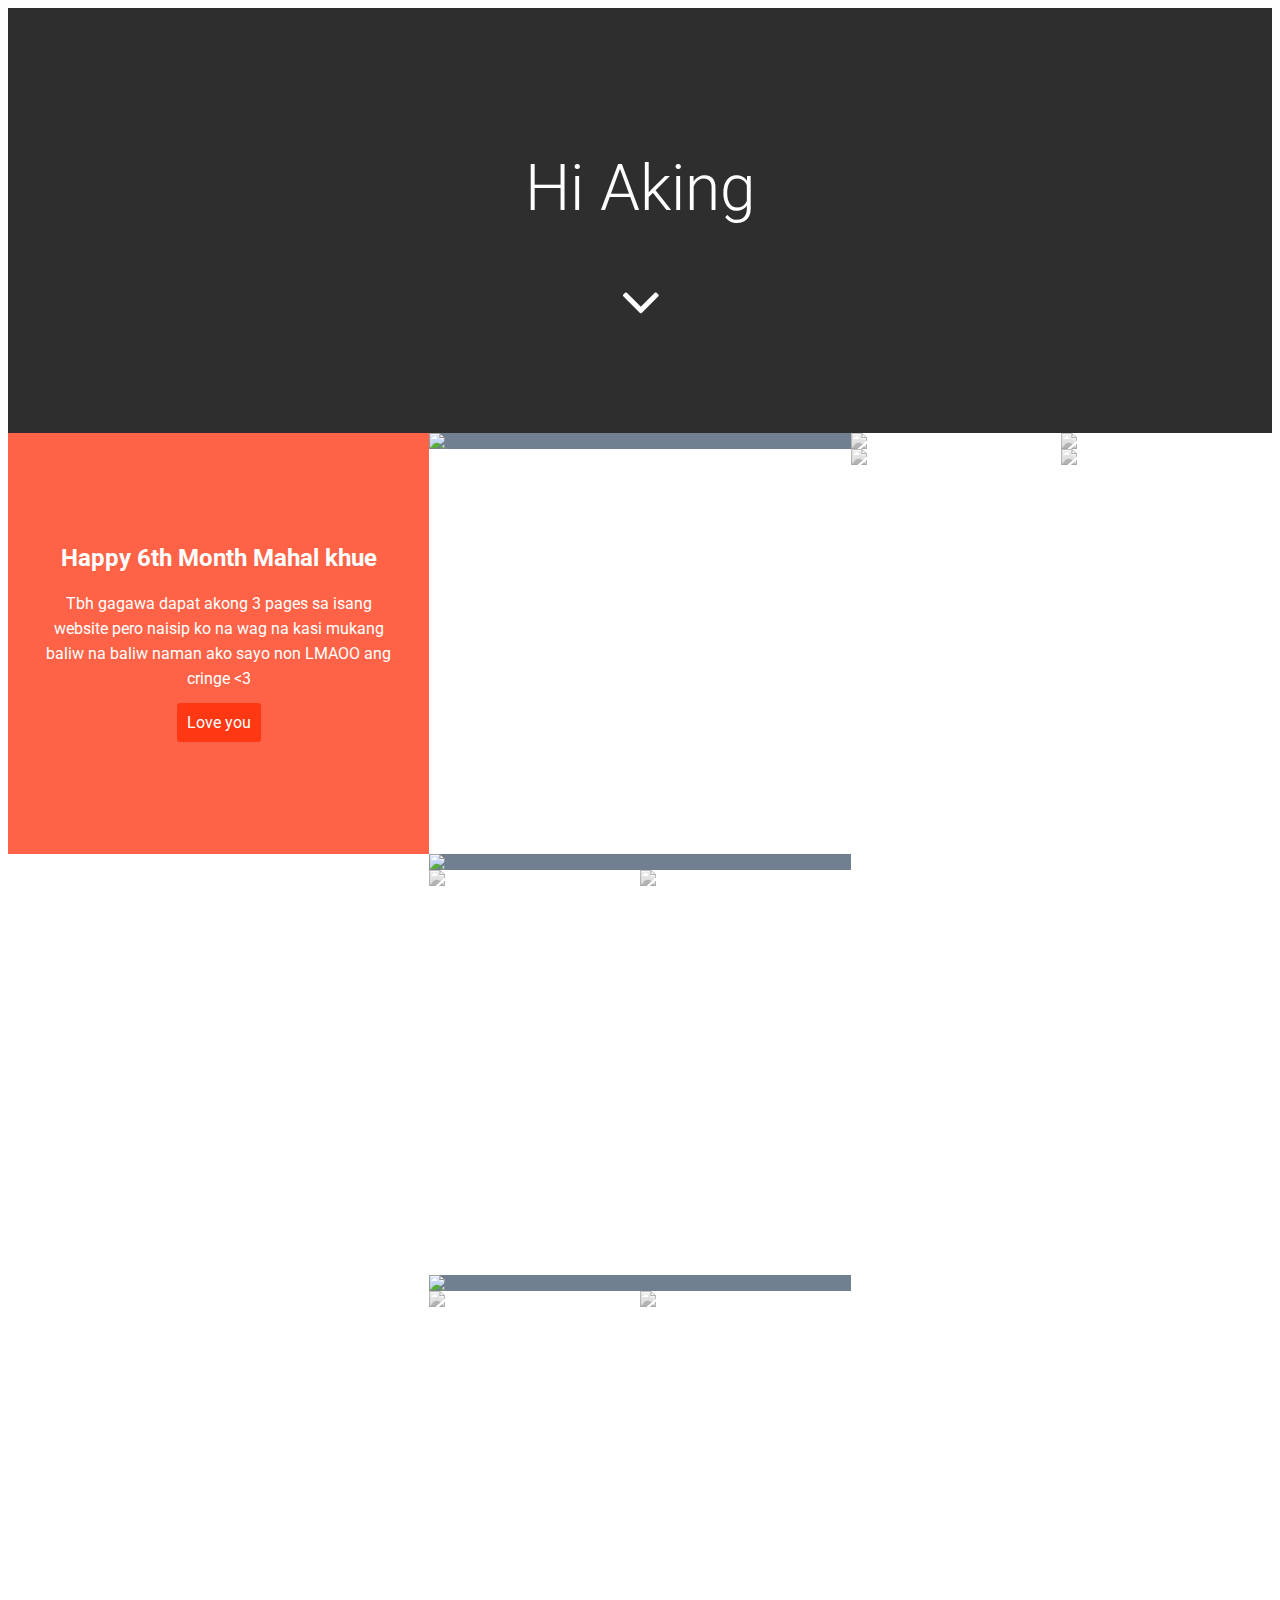
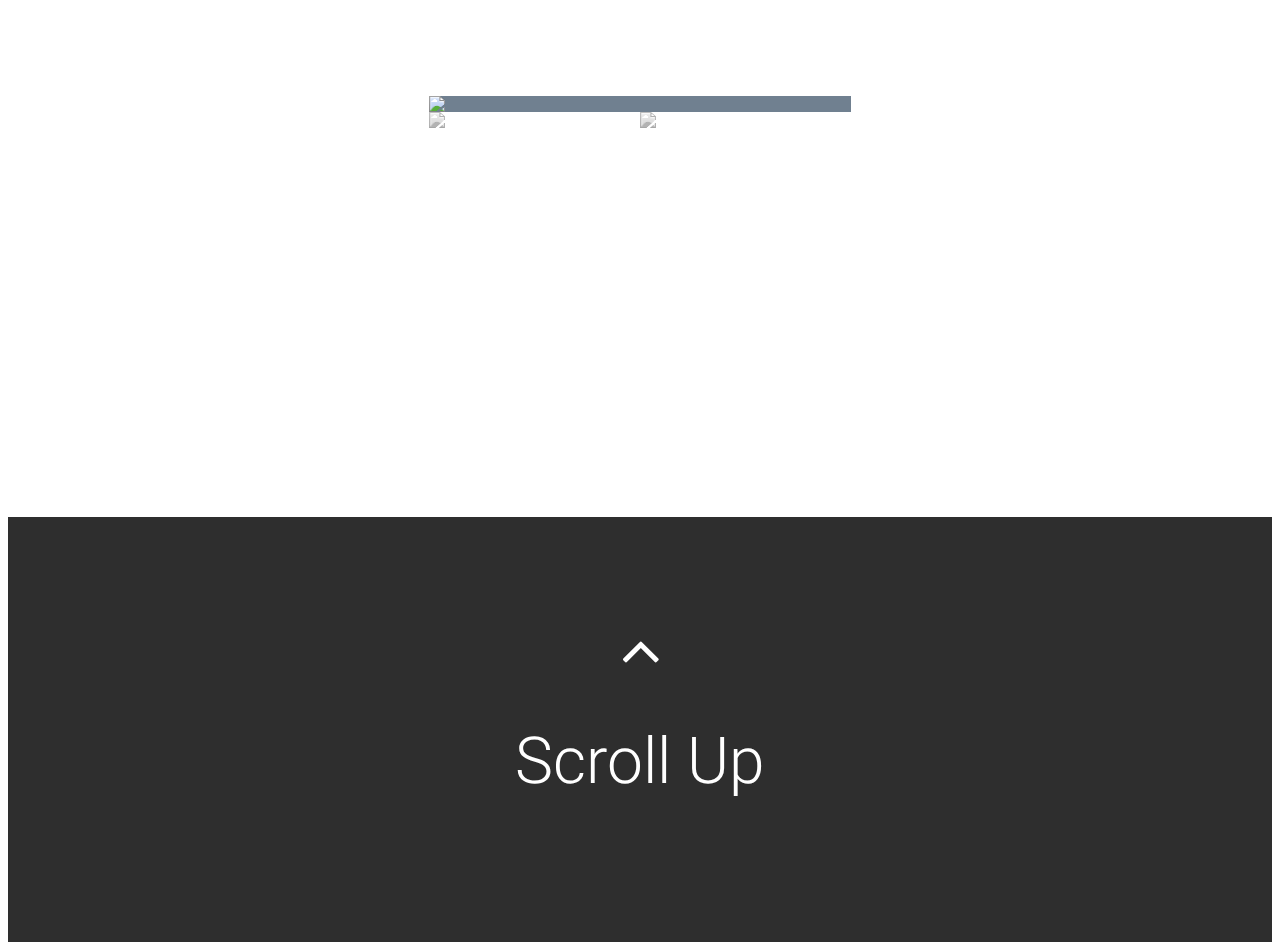
==== Design 2/index.html @ 419fc389 "Add files via upload" ====
<!DOCTYPE html>
<html >
<head>
  <meta charset="UTF-8">
  <title>6Th Months yern</title>
  <meta name="viewport" content="width=device-width, initial-scale=1">
  <link rel="stylesheet" href="https://cdnjs.cloudflare.com/ajax/libs/normalize/5.0.0/normalize.min.css">

  <link rel='stylesheet prefetch' href='https://cdnjs.cloudflare.com/ajax/libs/font-awesome/4.4.0/css/font-awesome.min.css'>

      <link rel="stylesheet" href="css/style.css">

  
</head>

<body>
  <div class="header" id="top">
      <h1>Hi Aking <span class="auto-type"></span></h1>
   <i class="fa fa-angle-down animated bounce"></i>
</div>

<div class="section animate">
   <div class="middle">
      <img src="/images/Babbapic500.png"/>
   </div>
   <div class="left title">
      <div class="content">
         <h2>Happy 6th Month Mahal khue</h2>
         <p>Tbh gagawa dapat akong 3 pages sa isang website pero naisip ko na wag na kasi mukang baliw na baliw naman ako sayo non LMAOO ang cringe <3</p>
         <a href="#" class="btn-primary">Love you</a>
      </div>
   </div>
   <div class="right tiles">
      <img src="/images/Babbapic500.png"/>
      <img src="/images/Babbapic500.png"/>
      <img src="/images/Babbapic500.png"/>
      <img src="/images/Babbapic500.png"/>
   </div>
</div>

<div class="section">
   <div class="middle">
      <img src="/images/babbabunbun.png"/>
   </div>
   <div class="right title">
      <div class="content">
         <h2>Cutie mo mahal hehe</h2>
         <p>Grinding season po tayo ngayon kaya LETS GOOOOOOOO, Pero non the less am sorry if minsan am cold cause i'm always busy and such. pero love na love ka ni bun bun <3</p>
      </div>
   </div>
   
   <div class="left tiles">
      <img src="/images/babbabunbun.png"/>
      <img src="/images/babbabunbun.png"/>
      <img src="/images/babbabunbun.png"/>
      <img src="/images/babbabunbun.png"/>
   </div>
   
</div>

<div class="section">
   <div class="middle">
      <img src="/images/babbabunbun1.png"/>
   </div>
   <div class="left title">
      <div class="content">
         <h2>In the near future.</h2>
         <p>In the near future naman po lagi tayong mag kasama mahal kaya onteng tiis para dun XD wellp we need money to get outie of this placie kaya we grindie hehe</p>
      </div>
   </div>
   
   <div class="right tiles">
      <img src="/images/babbabunbun1.png"/>
      <img src="/images/babbabunbun1.png"/>
      <img src="/images/babbabunbun1.png"/>
      <img src="/images/babbabunbun1.png"/>
   </div>
   
</div>

<div class="section">
   <div class="middle">
      <img src="/images/babbaganda1.png" />
   </div>
   <div class="right title">
      <div class="content">
         <h2>Love u po</h2>
         <p>So eto na po yung last sa message ko at parang mema nalang ang aking nagagawa pero even if i sawa sa ugali mo i still choose you mahal ko hehe love youuu.</p>
      </div>
   </div>
   
   <div class="left tiles">
      <img src="/images/babbaganda1.png" />
      <img src="/images/babbaganda1.png" />
      <img src="/images/babbaganda1.png" />
      <img src="/images/babbaganda1.png" />
   </div>
   
</div>

<div class="footer">
   <a href="#top" class="scrollTo"><i class="fa fa-angle-up animated bounce"></i></a>
   <h1>Scroll Up</h1>
</div>
  <script src='http://cdnjs.cloudflare.com/ajax/libs/jquery/2.1.3/jquery.min.js'></script>
  <script src="https://cdn.jsdelivr.net/npm/typed.js@2.0.12"></script>
  <script>
   var typed = new Typed(".auto-type", {
       strings: ["Mahal","Love","Sinta","Babba","Bahu","Pinaka"],
       typeSpeed: 150,
       backSpeed: 150,
       loop: true
   })
   </script>
    <script src="js/index.js"></script>

</body>
</html>
---- Design 2/css/style.css ----
@import url(https://fonts.googleapis.com/css?family=Roboto:300,900);
body {
  font-family: 'Roboto', sans-serif;
}

.header, .footer {
  background: #2e2e2e;
  color: #fff;
  padding: 30px;
  text-align: center;
}
.header a, .footer a {
  color: #fff;
}
@media (min-width: 768px) {
  .header, .footer {
    padding: 100px 30px;
  }
}
.header h1, .footer h1 {
  font-size: 4em;
  font-weight: 300;
}
.header i.fa, .footer i.fa {
  font-size: 4em;
}
.header .bounce, .footer .bounce {
  -webkit-animation-name: bounce;
  animation-name: bounce;
  -webkit-transform-origin: center bottom;
  transform-origin: center bottom;
  animation-iteration-count: infinite;
  -webkit-animation-iteration-count: infinite;
}
.header .animated, .footer .animated {
  -webkit-animation-duration: 2s;
  animation-duration: 2s;
  -webkit-animation-fill-mode: both;
  animation-fill-mode: both;
}

.section {
  width: 100%;
  position: relative;
}
.section .left, .section .middle, .section .right {
  width: 100%;
  display: block;
  color: #fff;
  box-sizing: border-box;
  left: 0;
  padding: 30px;
  text-align: center;
  overflow: hidden;
  -moz-transition: 0.3s ease-in-out all;
  -o-transition: 0.3s ease-in-out all;
  -webkit-transition: 0.3s ease-in-out all;
  transition: 0.3s ease-in-out all;
}
@media (min-width: 480px) {
  .section .left .content, .section .middle .content, .section .right .content {
    position: relative;
    top: 50%;
    -webkit-transform: translateY(-50%);
    -ms-transform: translateY(-50%);
    transform: translateY(-50%);
  }
}
@media (min-width: 480px) {
  .section .left, .section .middle, .section .right {
    width: 50%;
    font-size: 0.9em;
    padding: 10px;
    left: 0;
    float: left;
    position: absolute;
  }
}
@media (min-width: 768px) {
  .section .left, .section .middle, .section .right {
    width: 33.33333%;
    left: 33.33%;
    padding: 10px;
  }
}
@media (min-width: 992px) {
  .section .left, .section .middle, .section .right {
    padding: 30px;
    font-size: 1em;
  }
}
.section.animate .left {
  left: 0;
}
@media (min-width: 480px) {
  .section.animate .left {
    left: 50%;
  }
}
@media (min-width: 768px) {
  .section.animate .left {
    left: 0;
  }
}
.section.animate .right {
  left: 0;
}
@media (min-width: 480px) {
  .section.animate .right {
    left: 50%;
  }
}
@media (min-width: 768px) {
  .section.animate .right {
    left: 66.66%;
  }
}
.section .title {
  background: tomato;
}
.section .title h2 {
  margin-top: 0;
}
.section .title p {
  line-height: 1.55em;
  margin-bottom: 0.75em;
}
.section .title .btn-primary {
  color: #fff;
  background: #ff3814;
  padding: 10px;
  text-decoration: none;
  border-radius: 3px;
  display: inline-block;
  -moz-transition: 0.3s ease-in-out all;
  -o-transition: 0.3s ease-in-out all;
  -webkit-transition: 0.3s ease-in-out all;
  transition: 0.3s ease-in-out all;
}
.section .title .btn-primary:hover {
  background: #fa2600;
}
.section .tiles {
  padding: 0;
  background: #fff;
  clear: both;
  display: none;
  float: none;
}
.section .tiles img {
  width: 50%;
  float: left;
  height: auto;
  opacity: 0.7;
  -moz-transition: 0.3s ease-in-out all;
  -o-transition: 0.3s ease-in-out all;
  -webkit-transition: 0.3s ease-in-out all;
  transition: 0.3s ease-in-out all;
  -webkit-filter: grayscale(100%);
  -moz-filter: grayscale(100%);
  -o-filter: grayscale(100%);
}
.section .tiles img:hover {
  opacity: 1;
  -webkit-filter: grayscale(0%);
  -moz-filter: grayscale(0%);
  -o-filter: grayscale(0%);
}
@media (min-width: 768px) {
  .section .tiles {
    display: block;
  }
}
.section .middle {
  background: slategray;
  z-index: 2;
  padding: 0;
}
.section .middle img {
  width: 100%;
  height: auto;
  display: block;
}

@-webkit-keyframes bounce {
  0%, 20%, 50%, 80%, 100% {
    -webkit-transform: translateY(0);
  }
  40% {
    -webkit-transform: translateY(-20px);
  }
  60% {
    -webkit-transform: translateY(-10px);
  }
}
@keyframes bounce {
  0%, 20%, 50%, 80%, 100% {
    transform: translateY(0);
  }
  40% {
    transform: translateY(-20px);
  }
  60% {
    transform: translateY(-10px);
  }
}
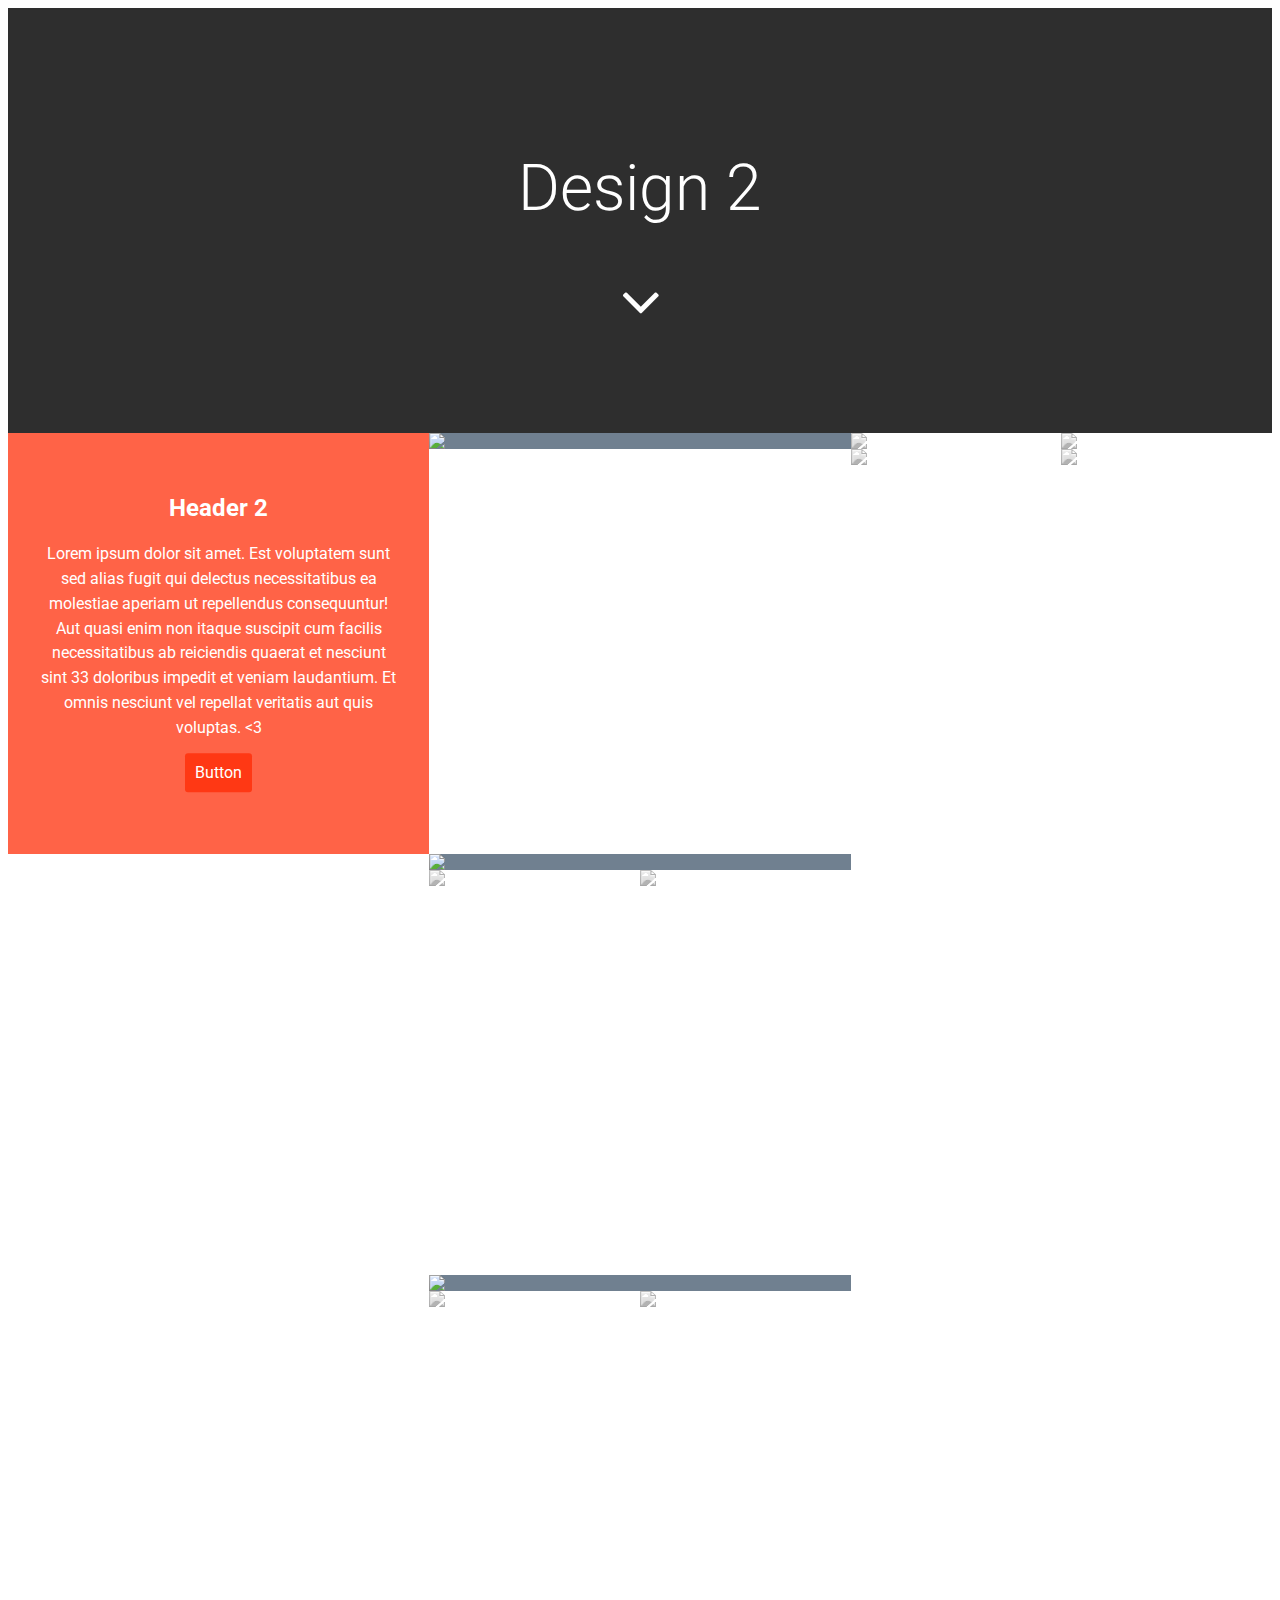
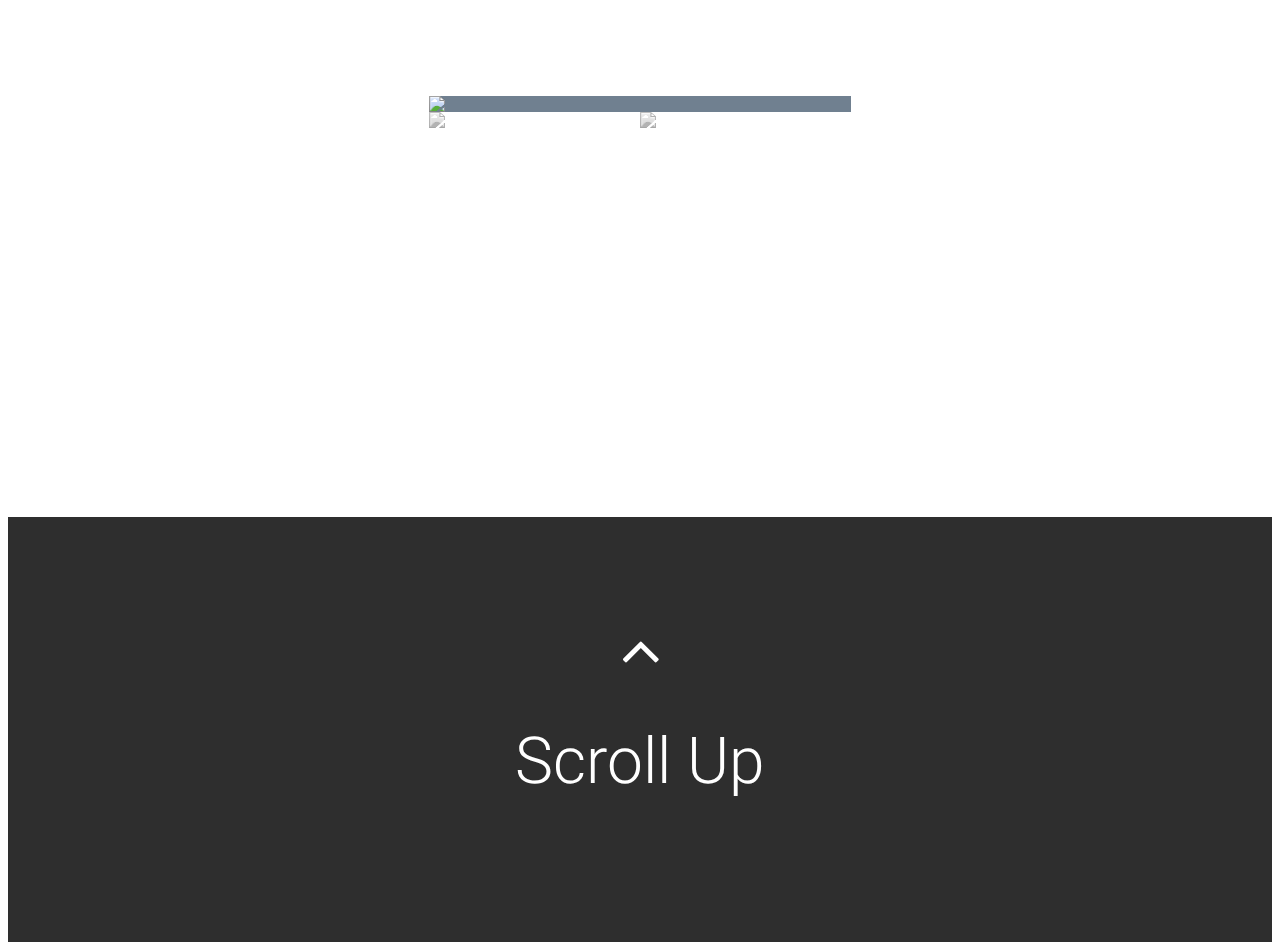
==== commit c7af83ae: "Update index.html" ====
--- a/Design 2/index.html
+++ b/Design 2/index.html
@@ -2,7 +2,7 @@
 <html >
 <head>
   <meta charset="UTF-8">
-  <title>6Th Months yern</title>
+  <title>Design 2</title>
   <meta name="viewport" content="width=device-width, initial-scale=1">
   <link rel="stylesheet" href="https://cdnjs.cloudflare.com/ajax/libs/normalize/5.0.0/normalize.min.css">
 
@@ -15,85 +15,85 @@
 
 <body>
   <div class="header" id="top">
-      <h1>Hi Aking <span class="auto-type"></span></h1>
+      <h1>Design 2 <span class="auto-type"></span></h1>
    <i class="fa fa-angle-down animated bounce"></i>
 </div>
 
 <div class="section animate">
    <div class="middle">
-      <img src="/images/Babbapic500.png"/>
+      <img src="LOAD IMAGES"/>
    </div>
    <div class="left title">
       <div class="content">
-         <h2>Happy 6th Month Mahal khue</h2>
-         <p>Tbh gagawa dapat akong 3 pages sa isang website pero naisip ko na wag na kasi mukang baliw na baliw naman ako sayo non LMAOO ang cringe <3</p>
-         <a href="#" class="btn-primary">Love you</a>
+         <h2>Header 2</h2>
+         <p>Lorem ipsum dolor sit amet. Est voluptatem sunt sed alias fugit qui delectus necessitatibus ea molestiae aperiam ut repellendus consequuntur! Aut quasi enim non itaque suscipit cum facilis necessitatibus ab reiciendis quaerat et nesciunt sint 33 doloribus impedit et veniam laudantium. Et omnis nesciunt vel repellat veritatis aut quis voluptas. <3</p>
+         <a href="#" class="btn-primary">Button</a>
       </div>
    </div>
    <div class="right tiles">
-      <img src="/images/Babbapic500.png"/>
-      <img src="/images/Babbapic500.png"/>
-      <img src="/images/Babbapic500.png"/>
-      <img src="/images/Babbapic500.png"/>
+      <img src="LOAD IMAGES"/>
+      <img src="LOAD IMAGES"/>
+      <img src="LOAD IMAGES"/>
+      <img src="LOAD IMAGES"/>
    </div>
 </div>
 
 <div class="section">
    <div class="middle">
-      <img src="/images/babbabunbun.png"/>
+      <img src="LOAD IMAGES"/>
    </div>
    <div class="right title">
       <div class="content">
-         <h2>Cutie mo mahal hehe</h2>
-         <p>Grinding season po tayo ngayon kaya LETS GOOOOOOOO, Pero non the less am sorry if minsan am cold cause i'm always busy and such. pero love na love ka ni bun bun <3</p>
+         <h2>Header 2</h2>
+         <p>Lorem ipsum dolor sit amet. Aut consequatur tempora eos nulla adipisci ut temporibus ipsa rem saepe quasi qui laborum placeat sit temporibus assumenda id laboriosam reiciendis.</p>
       </div>
    </div>
    
    <div class="left tiles">
-      <img src="/images/babbabunbun.png"/>
-      <img src="/images/babbabunbun.png"/>
-      <img src="/images/babbabunbun.png"/>
-      <img src="/images/babbabunbun.png"/>
+      <img src="LOAD IMAGES"/>
+      <img src="LOAD IMAGES"/>
+      <img src="LOAD IMAGES"/>
+      <img src="LOAD IMAGES"/>
    </div>
    
 </div>
 
 <div class="section">
    <div class="middle">
-      <img src="/images/babbabunbun1.png"/>
+      <img src="LOAD IMAGES"/>
    </div>
    <div class="left title">
       <div class="content">
-         <h2>In the near future.</h2>
-         <p>In the near future naman po lagi tayong mag kasama mahal kaya onteng tiis para dun XD wellp we need money to get outie of this placie kaya we grindie hehe</p>
+         <h2>Header 2</h2>
+         <p>Lorem ipsum dolor sit amet. Aut consequatur tempora eos nulla adipisci ut temporibus ipsa rem saepe quasi qui laborum placeat sit temporibus assumenda id laboriosam reiciendis.</p>
       </div>
    </div>
    
    <div class="right tiles">
-      <img src="/images/babbabunbun1.png"/>
-      <img src="/images/babbabunbun1.png"/>
-      <img src="/images/babbabunbun1.png"/>
-      <img src="/images/babbabunbun1.png"/>
+      <img src="LOAD IMAGES"/>
+      <img src="LOAD IMAGES"/>
+      <img src="LOAD IMAGES"/>
+      <img src="LOAD IMAGES"/>
    </div>
    
 </div>
 
 <div class="section">
    <div class="middle">
-      <img src="/images/babbaganda1.png" />
+      <img src="LOAD IMAGES"/>
    </div>
    <div class="right title">
       <div class="content">
-         <h2>Love u po</h2>
-         <p>So eto na po yung last sa message ko at parang mema nalang ang aking nagagawa pero even if i sawa sa ugali mo i still choose you mahal ko hehe love youuu.</p>
+         <h2>Header 2</h2>
+         <p>Lorem ipsum dolor sit amet. Qui nihil provident At corrupti mollitia et ratione fugiat non tenetur atque est quia.</p>
       </div>
    </div>
    
    <div class="left tiles">
-      <img src="/images/babbaganda1.png" />
-      <img src="/images/babbaganda1.png" />
-      <img src="/images/babbaganda1.png" />
-      <img src="/images/babbaganda1.png" />
+      <img src="LOAD IMAGES"/>
+      <img src="LOAD IMAGES"/>
+      <img src="LOAD IMAGES"/>
+      <img src="LOAD IMAGES"/>
    </div>
    
 </div>
@@ -106,7 +106,7 @@
   <script src="https://cdn.jsdelivr.net/npm/typed.js@2.0.12"></script>
   <script>
    var typed = new Typed(".auto-type", {
-       strings: ["Mahal","Love","Sinta","Babba","Bahu","Pinaka"],
+       strings: ["PUT","YOUR","TEXT","HERE","PLEASE"],
        typeSpeed: 150,
        backSpeed: 150,
        loop: true
